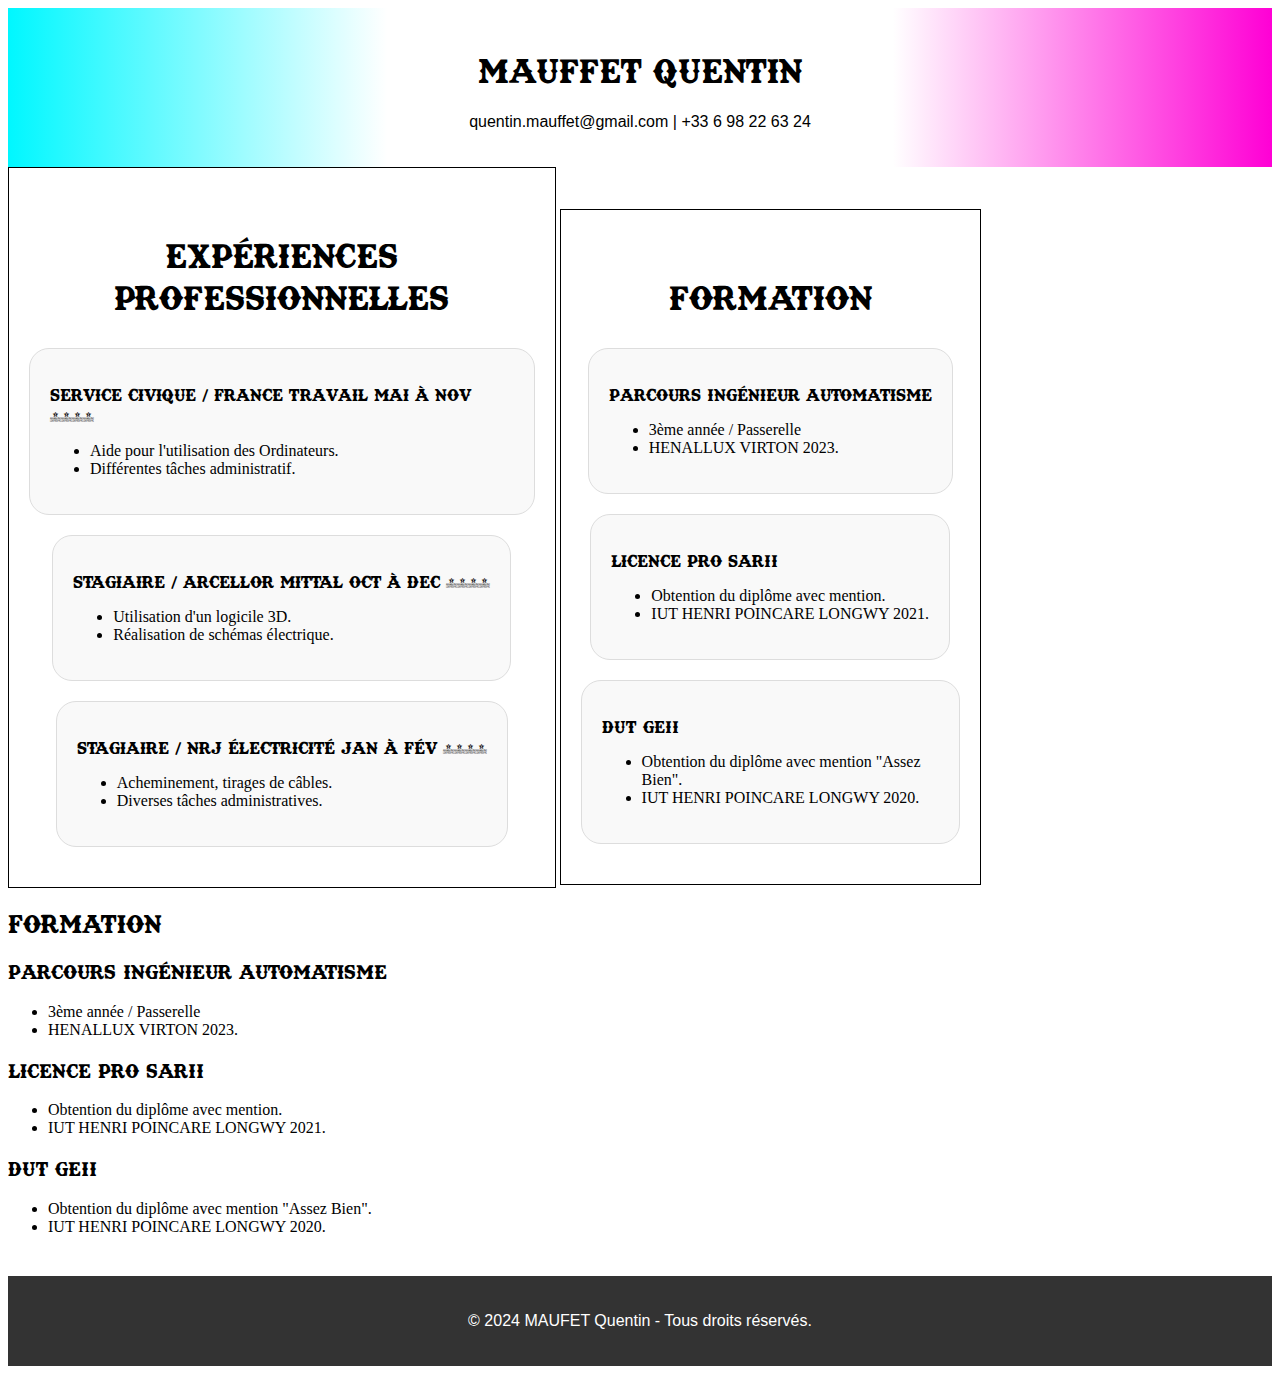
==== HTML/index.html @ a986c428 "Message" ====
<!DOCTYPE html>

<html lang="fr">

    <head>
        <meta charset="UTF-8">
        <title>Ma boutique en ligne</title>
        <link rel="stylesheet" href="../CSS/style.css">
        <meta name="viewport" content="width=device-width, initial-scale=1.0">
    </head>

    <body>
        <!-- En-tête du site -->
        <header>
            <div class="container">
                <h1>MAUFFET Quentin</h1>
                <p>quentin.mauffet@gmail.com | +33 6 98 22 63 24 </p>
            </div>
        </header>
   
        <main>
            <!--<section class="hero">
                <h2>Bienvenue sur notre boutique en ligne !</h2>
                <p>Découvrez nos produits phares à des prix incroyables !</p>
                <a href="../HTML/produit.html" class="cta-button">Voir les produits</a>
            </section> -->
            <section class="experiences-pro">
                <h2>Expériences professionnelles</h2>
                <div class="list-experiences"> <!-- Liste des produits -->
                     <!-- Expériences 1 -->
                     <article class="experiences">
                        <h3>Service Civique / France Travail Mai à nov 2024</h3>
                        <ul>
                            <li>Aide pour l'utilisation des Ordinateurs.</li>
                            <li>Différentes tâches administratif.</li>
                        </ul>
                     </article>

                     <!-- Expériences 2 -->
                     <article class="experiences">
                        <h3>Stagiaire / Arcellor Mittal Oct à Dec 2021</h3>
                        <ul>
                            <li>Utilisation d'un logicile 3D.</li>
                            <li>Réalisation de schémas électrique.</li>
                        </ul>
                     </article>

                     <!-- Expériences 3 -->
                     <article class="experiences">
                        <h3>Stagiaire / NRJ électricité Jan à Fév 2018</h3>
                        <ul>
                            <li>Acheminement, tirages de câbles.</li>
                            <li>Diverses tâches administratives.</li>
                        </ul>
                     </article>
                </div>
            </section>

            <section class="formation-education">
                <h2>Formation </h2>
                <div class="list-formation"> <!-- Liste des produits -->
                     <!-- Expériences 1 -->
                     <article class="formation">
                        <h3>Parcours Ingénieur Automatisme </h3>
                        <ul>
                            <li>3ème année / Passerelle</li>
                            <li>HENALLUX VIRTON 2023.</li>
                        </ul>
                     </article>

                     <!-- Expériences 2 -->
                     <article class="formation">
                        <h3>Licence Pro SARII</h3>
                        <ul>
                            <li>Obtention du diplôme avec mention.</li>
                            <li>IUT HENRI POINCARE LONGWY 2021.</li>
                        </ul>
                     </article>

                     <!-- Expériences 3 -->
                     <article class="formation">
                        <h3>DUT GEII</h3>
                        <ul>
                            <li>Obtention du diplôme avec mention "Assez Bien".</li>
                            <li>IUT HENRI POINCARE LONGWY 2020.</li>
                        </ul>
                     </article>
                </div>
            </section>

            <section class="compétences">
                <h2>Formation </h2>
                <div class="list-competence"> <!-- Liste des produits -->
                     <!-- Expériences 1 -->
                     <article class="competences-activite">
                        <h3>Parcours Ingénieur Automatisme </h3>
                        <ul>
                            <li>3ème année / Passerelle</li>
                            <li>HENALLUX VIRTON 2023.</li>
                        </ul>
                     </article>

                     <!-- Expériences 2 -->
                     <article class="competences-activite">
                        <h3>Licence Pro SARII</h3>
                        <ul>
                            <li>Obtention du diplôme avec mention.</li>
                            <li>IUT HENRI POINCARE LONGWY 2021.</li>
                        </ul>
                     </article>

                     <!-- Expériences 3 -->
                     <article class="competences-activite">
                        <h3>DUT GEII</h3>
                        <ul>
                            <li>Obtention du diplôme avec mention "Assez Bien".</li>
                            <li>IUT HENRI POINCARE LONGWY 2020.</li>
                        </ul>
                     </article>
                </div>
            </section>
        </main>

        <!-- Pied de page -->
        <footer>
            <div class="container">
                <p>&copy; 2024 MAUFET Quentin - Tous droits réservés.</p>
            </div>
        </footer>
    </body>

</html>
---- CSS/style.css ----
/* Déclaration police custom */
@font-face {
    font-family: 'compass';
    src: url(../Ressources/fonts/TEXAT\ BOLD\ PERSONAL\ USE___.otf);
    font-weight: normal;
    font-size: normal;
}

/* Application de la police sur tous les titres     #7979F4  #FF0000*/
h1,
h2,
h3,
h4,
h5 {
    font-family: 'compass';
}

p {
    box-sizing: border-box;
    font-family: Arial, sans-serif;
}


/* En-tête */
header {
    background: linear-gradient(to left, #FF00D5 0%, white 30%, white 70%,  #00F7FF 100%);
    color: black;
    padding: 20px 0;
}

header .container {
    /* classe flexbox, qui contient des blocks et gère leurs disposition . Elle contient un titre et un nav */
    text-align: center;
    align-items: center;
    max-width: 1200px;
    margin: auto;
    padding: 0 20px;
}

/* header + nav 
header h1 a {
    font-size: 1em;
    color: #fff;
    text-decoration: none;
}

nav ul {
    display: flex;
    list-style: none;
}

nav ul li {
    margin-left: 20px;
}

nav ul li a {
    color: #fff;
    text-decoration: none;
    font-style: italic;
    font-family: cursive;
}

nav ul li a:hover {
    text-decoration: underline;
}*/

/* -------------------------------------------------------------------------------------------------------------------------------------------------------------------------------*/
/* Main */
.hero {
    background: linear-gradient(to left, #FFFFFF, #ACC8E0);
    text-align: center;
    padding: 60px 20px;
}

.hero h2 {
    font-size: 2em;
    margin-bottom: 10px;
}

.hero p {
    font-size: 1.2em;
    margin-bottom: 20px;
}

.cta-button {
    background-color: #0078ff;
    color: #fff;
    padding: 10px 20px;
    text-decoration: none;
    border-radius: 25px;
}

.cta-button:hover {
    background-color: #0056b3;
}

/* Section Expérience */
.experiences-pro {
    display: inline-block;
    flex-direction: column;
    padding: 40px 20px;
    background-color: #fff;
    max-width: 40%;
    margin: auto;
    border: solid 1px;
}

.experiences-pro h2 {
    text-align: center;
    margin-bottom: 30px;
    font-size: 2em;
}

.list-experiences {
    display: flex;
    justify-content: space-around;
    /* flex wrap permet le retour à la ligne */
    flex-wrap: wrap;
    gap: 20px;
}

.experiences {
    background-color: #f9f9f9;
    border: 1px solid #ddd;
    border-radius: 20px;
    padding: 20px;
    transition: transform 0.3s ease;
}

.experiences:hover {
    transform: translateY(10px);
    /* Animation */
}

.experiences h3 {
    font-size: 1em;
    margin: 15px 0;
}

/* Section Formation */
.formation-education {
    display: inline-block;
    flex-direction: column;
    padding: 40px 20px;
    background-color: #fff;
    max-width: 450px;
    width:30%;
    margin: auto;
    border: solid 1px;
} 

.formation-education h2 {
    text-align: center;
    margin-bottom: 30px;
    font-size: 2em;
}

.list-formation {
    display: flex;
    justify-content: space-around;
    /* flex wrap permet le retour à la ligne */
    flex-wrap: wrap;
    gap: 20px;
}

.formation {
    background-color: #f9f9f9;
    border: 1px solid #ddd;
    border-radius: 20px;
    padding: 20px;
    transition: transform 0.3s ease;
}

.formation:hover {
    transform: translateY(10px);
    /* Animation */
}

.formation h3 {
    font-size: 1em;
    margin: 15px 0;
}

/* Pied de Page */
footer {
    background-color: #333;
    color: #fff;
    padding: 20px 0;
    margin-top: 40px;
}

footer .container {
    text-align: center;
    align-items: center;
    max-width: 1200px;
    margin: auto;
}

footer ul {
    list-style: none;
    display: flex;
    gap: 15px;
}

footer ul li {
    color: #fff;
    text-decoration: none;
}

footer ul li a:hover {
    text-decoration: underline;
}

/* Pour les tablettes (largeur max de 768px) */
@media (max-width: 768px) {

    /* En-tête */
    header .container {
        flex-direction: column;
        align-items: flex-start;
    }

    header nav ul {
        flex-direction: column;
        gap: 10px;
    }

    .hero h2 {
        font-size: 2rem;
    }

    .hero p {
        font-size: 1rem;
    }

    /* Produits */
    .experiences {
        width: 45%;
        /* Deux produits côte à côte */
    }
}

/* Pour les mobiles (largeur max de 480px) */
@media (max-width: 480px) {
    /* En-tête */
    header .container {
        text-align: center;
    }

    header nav ul {
        flex-direction: column;
        gap: 15px;
        align-items: center;
    }

    /* Section Hero */
    .hero h2 {
        font-size: 1.8rem;
    }

    .hero p {
        font-size: 0.9rem;
    }

    .cta-button {
        width: 100%;
        display: block;
        margin-top: 20px;
    }

    /* Produits */
    .experiences {
        width: 90%;
        /* Un prduit par ligne */
        margin: 0 auto;
    }

    /* Pied de page */
    footer ul {
        flex-direction: column;
        gap: 10px;
    }
    
}
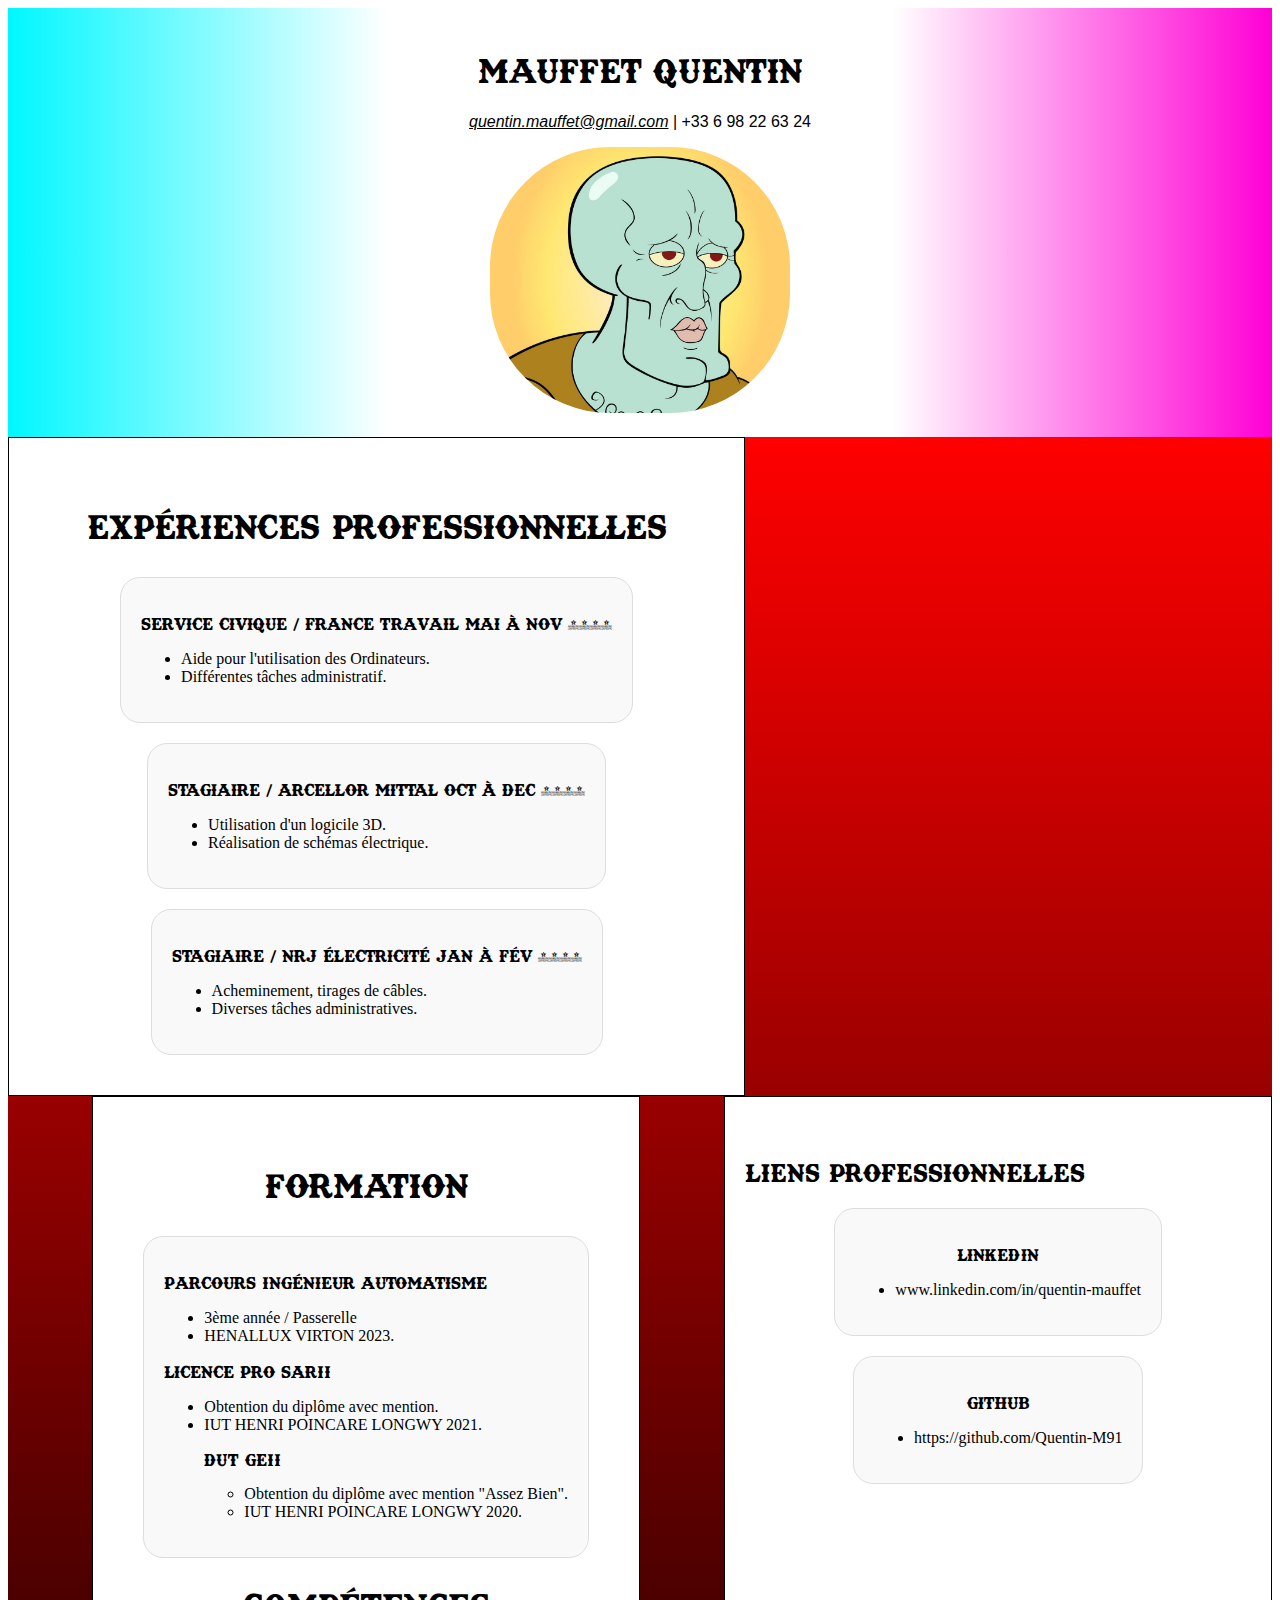
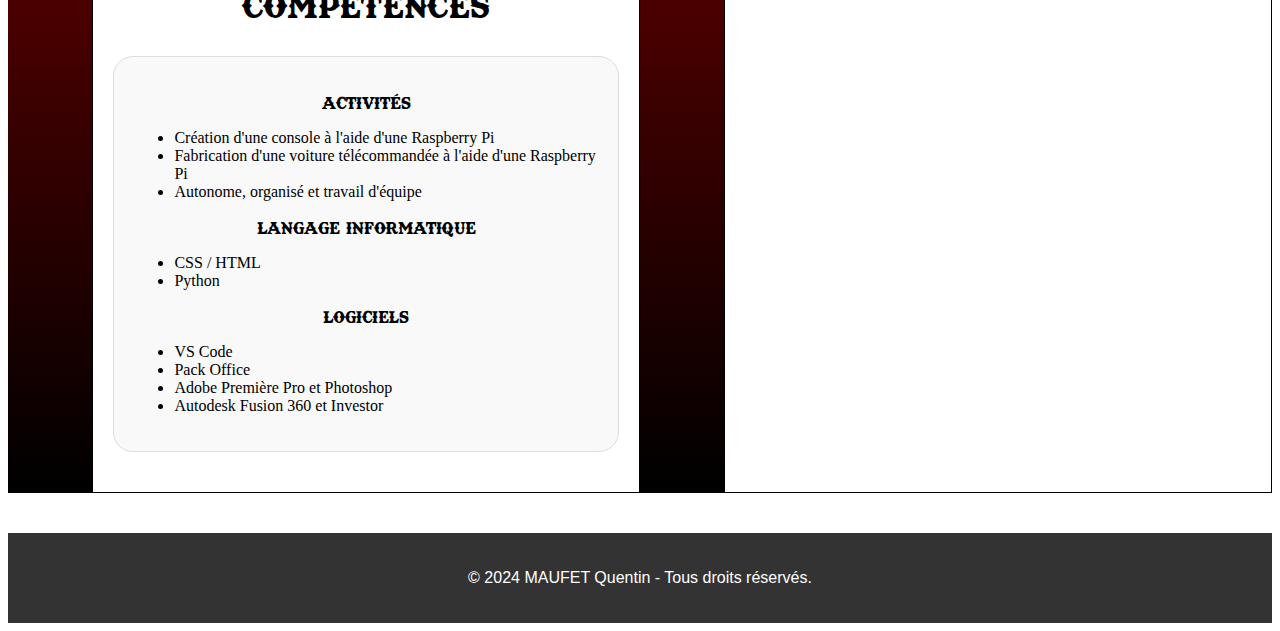
==== commit f54a98c2: "Presque_finit" ====
--- a/HTML/index.html
+++ b/HTML/index.html
@@ -14,7 +14,8 @@
         <header>
             <div class="container">
                 <h1>MAUFFET Quentin</h1>
-                <p>quentin.mauffet@gmail.com | +33 6 98 22 63 24 </p>
+                <p><a href="mailto:quentin.mauffet@gmail.com">quentin.mauffet@gmail.com</a> | +33 6 98 22 63 24 </p>
+                <img class="logo" src="../Ressources/Image/Carlos.jpg">
             </div>
         </header>
    
@@ -24,101 +25,112 @@
                 <p>Découvrez nos produits phares à des prix incroyables !</p>
                 <a href="../HTML/produit.html" class="cta-button">Voir les produits</a>
             </section> -->
-            <section class="experiences-pro">
-                <h2>Expériences professionnelles</h2>
-                <div class="list-experiences"> <!-- Liste des produits -->
-                     <!-- Expériences 1 -->
-                     <article class="experiences">
-                        <h3>Service Civique / France Travail Mai à nov 2024</h3>
-                        <ul>
-                            <li>Aide pour l'utilisation des Ordinateurs.</li>
-                            <li>Différentes tâches administratif.</li>
-                        </ul>
-                     </article>
+            <div class="container">
+                <section class="experiences-pro">
+                    <h2>Expériences professionnelles</h2>
+                    <div class="list-experiences"> <!-- Liste des expériences -->
+                        <!-- Expériences 1 -->
+                        <article class="experiences">
+                            <h3>Service Civique / France Travail Mai à nov 2024</h3>
+                            <ul>
+                                <li>Aide pour l'utilisation des Ordinateurs.</li>
+                                <li>Différentes tâches administratif.</li>
+                            </ul>
+                        </article>
 
-                     <!-- Expériences 2 -->
-                     <article class="experiences">
-                        <h3>Stagiaire / Arcellor Mittal Oct à Dec 2021</h3>
-                        <ul>
-                            <li>Utilisation d'un logicile 3D.</li>
-                            <li>Réalisation de schémas électrique.</li>
-                        </ul>
-                     </article>
+                        <!-- Expériences 2 -->
+                        <article class="experiences">
+                            <h3>Stagiaire / Arcellor Mittal Oct à Dec 2021</h3>
+                            <ul>
+                                <li>Utilisation d'un logicile 3D.</li>
+                                <li>Réalisation de schémas électrique.</li>
+                            </ul>
+                        </article>
 
-                     <!-- Expériences 3 -->
-                     <article class="experiences">
-                        <h3>Stagiaire / NRJ électricité Jan à Fév 2018</h3>
-                        <ul>
-                            <li>Acheminement, tirages de câbles.</li>
-                            <li>Diverses tâches administratives.</li>
-                        </ul>
-                     </article>
-                </div>
-            </section>
+                        <!-- Expériences 3 -->
+                        <article class="experiences">
+                            <h3>Stagiaire / NRJ électricité Jan à Fév 2018</h3>
+                            <ul>
+                                <li>Acheminement, tirages de câbles.</li>
+                                <li>Diverses tâches administratives.</li>
+                            </ul>
+                        </article>
+                    </div>
+                </section>
 
-            <section class="formation-education">
-                <h2>Formation </h2>
-                <div class="list-formation"> <!-- Liste des produits -->
-                     <!-- Expériences 1 -->
-                     <article class="formation">
-                        <h3>Parcours Ingénieur Automatisme </h3>
-                        <ul>
-                            <li>3ème année / Passerelle</li>
-                            <li>HENALLUX VIRTON 2023.</li>
-                        </ul>
-                     </article>
+                <aside class="formation-education">
+                    <h2>Formation </h2>
+                    <div class="list-formation"> <!-- Liste des formations -->
+                        <!-- Formation 1 -->
+                        <article class="formation">
+                            <h3>Parcours Ingénieur Automatisme </h3>
+                            <ul>
+                                <li>3ème année / Passerelle</li>
+                                <li>HENALLUX VIRTON 2023.</li>
+                            </ul>
 
-                     <!-- Expériences 2 -->
-                     <article class="formation">
-                        <h3>Licence Pro SARII</h3>
-                        <ul>
-                            <li>Obtention du diplôme avec mention.</li>
-                            <li>IUT HENRI POINCARE LONGWY 2021.</li>
-                        </ul>
-                     </article>
+                            <h3>Licence Pro SARII</h3>
+                            <ul>
+                                <li>Obtention du diplôme avec mention.</li>
+                                <li>IUT HENRI POINCARE LONGWY 2021.</li>
 
-                     <!-- Expériences 3 -->
-                     <article class="formation">
-                        <h3>DUT GEII</h3>
-                        <ul>
-                            <li>Obtention du diplôme avec mention "Assez Bien".</li>
-                            <li>IUT HENRI POINCARE LONGWY 2020.</li>
-                        </ul>
-                     </article>
-                </div>
-            </section>
+                            <h3>DUT GEII</h3>
+                            <ul>
+                                <li>Obtention du diplôme avec mention "Assez Bien".</li>
+                                <li>IUT HENRI POINCARE LONGWY 2020.</li>
+                            </ul>
+                        </article>
+                    </div>
 
-            <section class="compétences">
-                <h2>Formation </h2>
-                <div class="list-competence"> <!-- Liste des produits -->
-                     <!-- Expériences 1 -->
-                     <article class="competences-activite">
-                        <h3>Parcours Ingénieur Automatisme </h3>
-                        <ul>
-                            <li>3ème année / Passerelle</li>
-                            <li>HENALLUX VIRTON 2023.</li>
-                        </ul>
-                     </article>
+                    <h2>Compétences</h2>
+                    <div class="list-competence"> <!-- Liste des compétences -->
+                        <!-- Compétences 1 -->
+                        <article class="competences">
+                            <h3>Activités</h3>
+                            <ul>
+                                <li>Création d'une console à l'aide d'une Raspberry Pi</li>
+                                <li>Fabrication d'une voiture télécommandée à l'aide d'une Raspberry Pi</li>
+                                <li>Autonome, organisé et travail d'équipe</li>
+                            </ul>
 
-                     <!-- Expériences 2 -->
-                     <article class="competences-activite">
-                        <h3>Licence Pro SARII</h3>
-                        <ul>
-                            <li>Obtention du diplôme avec mention.</li>
-                            <li>IUT HENRI POINCARE LONGWY 2021.</li>
-                        </ul>
-                     </article>
+                            <h3>Langage informatique</h3>
+                            <ul>
+                                <li>CSS / HTML</li>
+                                <li>Python</li>
+                            </ul>
+                        
+                            <h3>Logiciels</h3>
+                            <ul>
+                                <li>VS Code</li>
+                                <li>Pack Office</li>
+                                <li>Adobe Première Pro et Photoshop</li>
+                                <li>Autodesk Fusion 360 et Investor</li>
+                            </ul>
+                        </article>
+                    </div>
+                </aside>
+                
+                <section class="lien-pro">
+                    <h2>Liens professionnelles</h2>
+                    <div class="list-lien"> <!-- Liste des liens -->
+                        <!-- Lien 1 -->
+                        <article class="lien">
+                            <h3>Linkedin</h3>
+                            <ul>
+                                <li>www.linkedin.com/in/quentin-mauffet</li>
+                            </ul>
+                        </article>
 
-                     <!-- Expériences 3 -->
-                     <article class="competences-activite">
-                        <h3>DUT GEII</h3>
-                        <ul>
-                            <li>Obtention du diplôme avec mention "Assez Bien".</li>
-                            <li>IUT HENRI POINCARE LONGWY 2020.</li>
-                        </ul>
-                     </article>
-                </div>
-            </section>
+                        <!-- Lien 2 -->
+                        <article class="lien">
+                            <h3>GitHub</h3>
+                            <ul>
+                                <li>https://github.com/Quentin-M91</li>
+                            </ul>
+                        </article>
+                    </div>
+                </section>
+            </div>
         </main>
 
         <!-- Pied de page -->
--- a/CSS/style.css
+++ b/CSS/style.css
@@ -37,35 +37,18 @@
     padding: 0 20px;
 }
 
-/* header + nav 
-header h1 a {
-    font-size: 1em;
-    color: #fff;
-    text-decoration: none;
-}
-
-nav ul {
-    display: flex;
-    list-style: none;
-}
-
-nav ul li {
-    margin-left: 20px;
-}
-
-nav ul li a {
-    color: #fff;
-    text-decoration: none;
+header .container a {
+    color: black;
     font-style: italic;
-    font-family: cursive;
-}
-
-nav ul li a:hover {
-    text-decoration: underline;
-}*/
-
-/* -------------------------------------------------------------------------------------------------------------------------------------------------------------------------------*/
-/* Main */
+}
+
+.logo {
+    display: ;
+    width: 300px;
+    border-radius: 120px;
+}
+
+/* -------------------------------------------------------- Main -------------------------------------------------------- */
 .hero {
     background: linear-gradient(to left, #FFFFFF, #ACC8E0);
     text-align: center;
@@ -94,14 +77,21 @@
     background-color: #0056b3;
 }
 
-/* Section Expérience */
+main .container {
+    background: linear-gradient(to bottom, red, black);
+    display: flex;
+    flex-wrap: wrap;
+    height: auto;
+}
+
+/* ----------------------------------------------- Section Expérience --------------------------------------------------------------- */
 .experiences-pro {
-    display: inline-block;
+    display: flex;
     flex-direction: column;
     padding: 40px 20px;
     background-color: #fff;
-    max-width: 40%;
-    margin: auto;
+    max-width: 55%;
+    height: 40%;
     border: solid 1px;
 }
 
@@ -137,14 +127,14 @@
     margin: 15px 0;
 }
 
-/* Section Formation */
+/* ------------------------------------------------- Section Formation -------------------------------------------------------------- */
 .formation-education {
-    display: inline-block;
+    display: flex;
     flex-direction: column;
     padding: 40px 20px;
     background-color: #fff;
-    max-width: 450px;
-    width:30%;
+    max-width: 850px;
+    width: 40%;
     margin: auto;
     border: solid 1px;
 } 
@@ -181,7 +171,71 @@
     margin: 15px 0;
 }
 
-/* Pied de Page */
+/* -------------------------------------------------- Section Compétences ---------------------------------------------------------- */
+.list-competence {
+    display: flex;
+    justify-content: space-around;
+    /* flex wrap permet le retour à la ligne */
+    flex-wrap: wrap;
+    gap: 20px;
+}
+
+.competences {
+    background-color: #f9f9f9;
+    border: 1px solid #ddd;
+    border-radius: 20px;
+    padding: 20px;
+    transition: transform 0.3s ease;
+}
+
+.competences:hover {
+    transform: translateY(10px);
+    /* Animation */
+}
+
+.competences h3 {
+    font-size: 1em;
+    margin: 15px 0;
+    text-align: center;
+}
+
+/* ------------------------------------------------- Section Lien ------------------------------------------------------------------ */
+.lien-pro {
+    display: flex;
+    flex-direction: column;
+    padding: 40px 20px;
+    background-color: #fff;
+    width: 40%;
+    border: solid 1px;
+} 
+
+.list-lien {
+    display: flex;
+    justify-content: space-around;
+    /* flex wrap permet le retour à la ligne */
+    flex-wrap: wrap;
+    gap: 20px;
+}
+
+.lien {
+    background-color: #f9f9f9;
+    border: 1px solid #ddd;
+    border-radius: 20px;
+    padding: 20px;
+    transition: transform 0.3s ease;
+}
+
+.lien:hover {
+    transform: translateY(10px);
+    /* Animation */
+}
+
+.lien h3 {
+    font-size: 1em;
+    margin: 15px 0;
+    text-align: center;
+}
+/* -------------------------------------------------------- Pied de Page -------------------------------------------------------- */
 footer {
     background-color: #333;
     color: #fff;
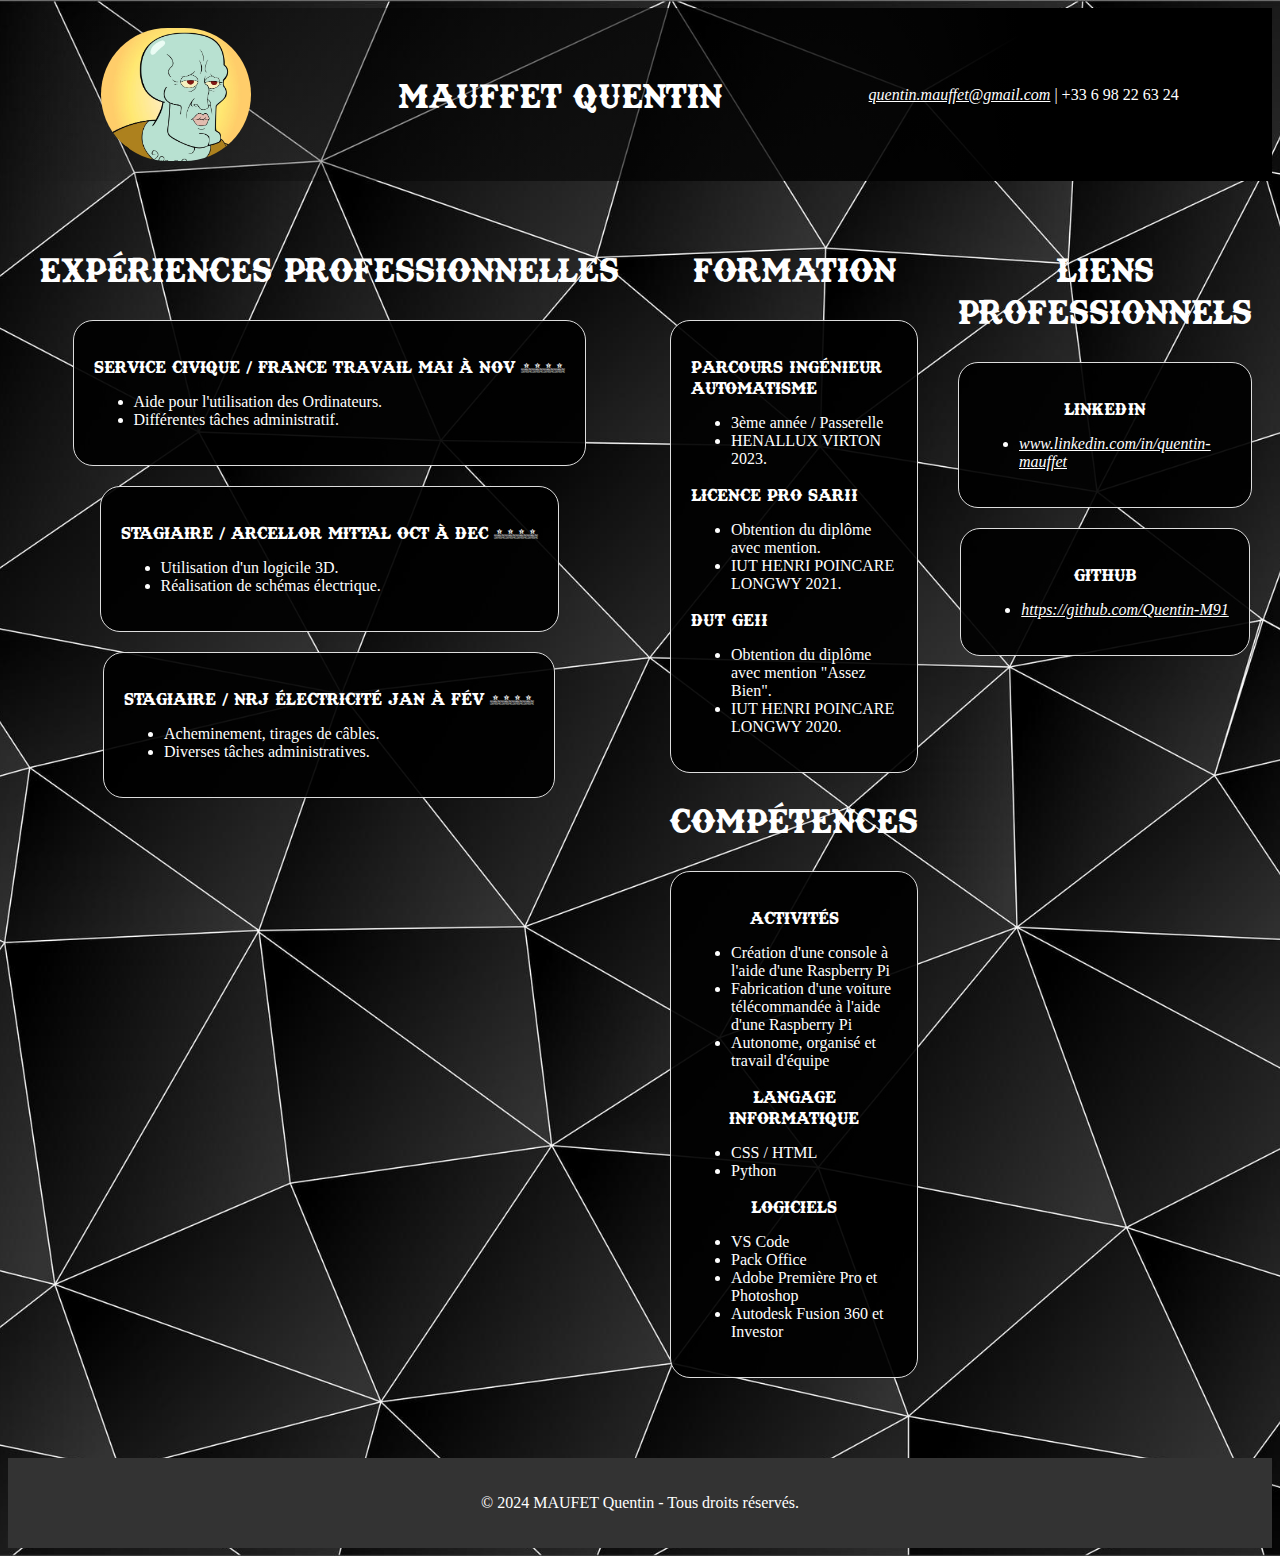
==== commit 74a7614f: "Presque_finit2" ====
--- a/HTML/index.html
+++ b/HTML/index.html
@@ -4,7 +4,7 @@
 
     <head>
         <meta charset="UTF-8">
-        <title>Ma boutique en ligne</title>
+        <title>Mon CV</title>
         <link rel="stylesheet" href="../CSS/style.css">
         <meta name="viewport" content="width=device-width, initial-scale=1.0">
     </head>
@@ -13,18 +13,13 @@
         <!-- En-tête du site -->
         <header>
             <div class="container">
+                <img class="logo" src="../Ressources/Image/Carlos.jpg">
                 <h1>MAUFFET Quentin</h1>
                 <p><a href="mailto:quentin.mauffet@gmail.com">quentin.mauffet@gmail.com</a> | +33 6 98 22 63 24 </p>
-                <img class="logo" src="../Ressources/Image/Carlos.jpg">
             </div>
         </header>
    
         <main>
-            <!--<section class="hero">
-                <h2>Bienvenue sur notre boutique en ligne !</h2>
-                <p>Découvrez nos produits phares à des prix incroyables !</p>
-                <a href="../HTML/produit.html" class="cta-button">Voir les produits</a>
-            </section> -->
             <div class="container">
                 <section class="experiences-pro">
                     <h2>Expériences professionnelles</h2>
@@ -73,7 +68,7 @@
                             <ul>
                                 <li>Obtention du diplôme avec mention.</li>
                                 <li>IUT HENRI POINCARE LONGWY 2021.</li>
-
+                            </ul>
                             <h3>DUT GEII</h3>
                             <ul>
                                 <li>Obtention du diplôme avec mention "Assez Bien".</li>
@@ -110,14 +105,14 @@
                     </div>
                 </aside>
                 
-                <section class="lien-pro">
-                    <h2>Liens professionnelles</h2>
+                <aside class="lien-pro">
+                    <h2>Liens professionnels</h2>
                     <div class="list-lien"> <!-- Liste des liens -->
                         <!-- Lien 1 -->
                         <article class="lien">
                             <h3>Linkedin</h3>
                             <ul>
-                                <li>www.linkedin.com/in/quentin-mauffet</li>
+                                <li><a href="www.linkedin.com/in/quentin-mauffet">www.linkedin.com/in/quentin-mauffet</a></li>
                             </ul>
                         </article>
 
@@ -125,11 +120,11 @@
                         <article class="lien">
                             <h3>GitHub</h3>
                             <ul>
-                                <li>https://github.com/Quentin-M91</li>
+                                <li><a href="https://github.com/Quentin-M91">https://github.com/Quentin-M91</a></li>
                             </ul>
                         </article>
                     </div>
-                </section>
+                </aside>
             </div>
         </main>
 
--- a/CSS/style.css
+++ b/CSS/style.css
@@ -6,82 +6,58 @@
     font-size: normal;
 }
 
-/* Application de la police sur tous les titres     #7979F4  #FF0000*/
+body {
+    background-image: url(../Ressources/Image/Fond.jpg);
+    background-repeat: no-repeat;
+    background-position: center;
+    background-size: cover;
+}
+
+/* Application de la police sur tous les titres */
 h1,
 h2,
 h3,
 h4,
 h5 {
     font-family: 'compass';
-}
-
-p {
-    box-sizing: border-box;
-    font-family: Arial, sans-serif;
-}
-
+    color: white;
+}
+
+p,
+ul,
+li {
+    color: white;
+}
 
 /* En-tête */
 header {
-    background: linear-gradient(to left, #FF00D5 0%, white 30%, white 70%,  #00F7FF 100%);
+    background: linear-gradient(to right, rgba(0, 0, 0, 0) 0%,   black 80%);
     color: black;
     padding: 20px 0;
 }
 
 header .container {
-    /* classe flexbox, qui contient des blocks et gère leurs disposition . Elle contient un titre et un nav */
-    text-align: center;
+    display: flex;
+    justify-content: space-around;
     align-items: center;
-    max-width: 1200px;
-    margin: auto;
     padding: 0 20px;
 }
 
 header .container a {
-    color: black;
+    color: white;
     font-style: italic;
 }
 
 .logo {
-    display: ;
-    width: 300px;
+    width: 150px;
     border-radius: 120px;
 }
 
 /* -------------------------------------------------------- Main -------------------------------------------------------- */
-.hero {
-    background: linear-gradient(to left, #FFFFFF, #ACC8E0);
-    text-align: center;
-    padding: 60px 20px;
-}
-
-.hero h2 {
-    font-size: 2em;
-    margin-bottom: 10px;
-}
-
-.hero p {
-    font-size: 1.2em;
-    margin-bottom: 20px;
-}
-
-.cta-button {
-    background-color: #0078ff;
-    color: #fff;
-    padding: 10px 20px;
-    text-decoration: none;
-    border-radius: 25px;
-}
-
-.cta-button:hover {
-    background-color: #0056b3;
-}
-
 main .container {
-    background: linear-gradient(to bottom, red, black);
-    display: flex;
-    flex-wrap: wrap;
-    height: auto;
+    display: flex;
+    /*flex-wrap: wrap;*/
+
 }
 
 /* ----------------------------------------------- Section Expérience --------------------------------------------------------------- */
@@ -89,10 +65,8 @@
     display: flex;
     flex-direction: column;
     padding: 40px 20px;
-    background-color: #fff;
     max-width: 55%;
-    height: 40%;
-    border: solid 1px;
+    /*border: solid 1px;*/
 }
 
 .experiences-pro h2 {
@@ -110,7 +84,7 @@
 }
 
 .experiences {
-    background-color: #f9f9f9;
+    background-color: #000000ec;
     border: 1px solid #ddd;
     border-radius: 20px;
     padding: 20px;
@@ -132,11 +106,11 @@
     display: flex;
     flex-direction: column;
     padding: 40px 20px;
-    background-color: #fff;
+
     max-width: 850px;
     width: 40%;
     margin: auto;
-    border: solid 1px;
+    /*border: solid 1px;*/
 } 
 
 .formation-education h2 {
@@ -154,7 +128,7 @@
 }
 
 .formation {
-    background-color: #f9f9f9;
+    background-color: #000000ec;
     border: 1px solid #ddd;
     border-radius: 20px;
     padding: 20px;
@@ -181,7 +155,7 @@
 }
 
 .competences {
-    background-color: #f9f9f9;
+    background-color: #000000ec;
     border: 1px solid #ddd;
     border-radius: 20px;
     padding: 20px;
@@ -203,11 +177,17 @@
 .lien-pro {
     display: flex;
     flex-direction: column;
+    align-items: center;
     padding: 40px 20px;
-    background-color: #fff;
     width: 40%;
-    border: solid 1px;
+    /*border: solid 1px;*/
 } 
+
+.lien-pro h2 {
+    text-align: center;
+    margin-bottom: 30px;
+    font-size: 2em;
+}
 
 .list-lien {
     display: flex;
@@ -218,11 +198,16 @@
 }
 
 .lien {
-    background-color: #f9f9f9;
+    background-color: #000000ec;
     border: 1px solid #ddd;
     border-radius: 20px;
     padding: 20px;
     transition: transform 0.3s ease;
+}
+
+.lien a {
+    color: white;
+    font-style: italic;
 }
 
 .lien:hover {
@@ -265,8 +250,8 @@
     text-decoration: underline;
 }
 
-/* Pour les tablettes (largeur max de 768px) */
-@media (max-width: 768px) {
+/* Pour les tablettes (largeur max de 1000px) */
+@media (max-width: 1000px) {
 
     /* En-tête */
     header .container {
@@ -274,23 +259,23 @@
         align-items: flex-start;
     }
 
-    header nav ul {
-        flex-direction: column;
-        gap: 10px;
-    }
-
-    .hero h2 {
-        font-size: 2rem;
-    }
-
-    .hero p {
-        font-size: 1rem;
-    }
-
-    /* Produits */
+    main, aside {
+        display: inline-block;
+    }
+    
+    .logo {
+        display: none;
+    }
+
+    /* Expérience */
     .experiences {
         width: 45%;
-        /* Deux produits côte à côte */
+    }
+
+
+    .formation-education {
+        display: flex;
+        flex-wrap: wrap;
     }
 }
 
@@ -301,31 +286,10 @@
         text-align: center;
     }
 
-    header nav ul {
-        flex-direction: column;
-        gap: 15px;
-        align-items: center;
-    }
-
-    /* Section Hero */
-    .hero h2 {
-        font-size: 1.8rem;
-    }
-
-    .hero p {
-        font-size: 0.9rem;
-    }
-
-    .cta-button {
-        width: 100%;
-        display: block;
-        margin-top: 20px;
-    }
-
-    /* Produits */
+    /* Expériences */
     .experiences {
         width: 90%;
-        /* Un prduit par ligne */
+        /* Une expérience par ligne */
         margin: 0 auto;
     }
 
